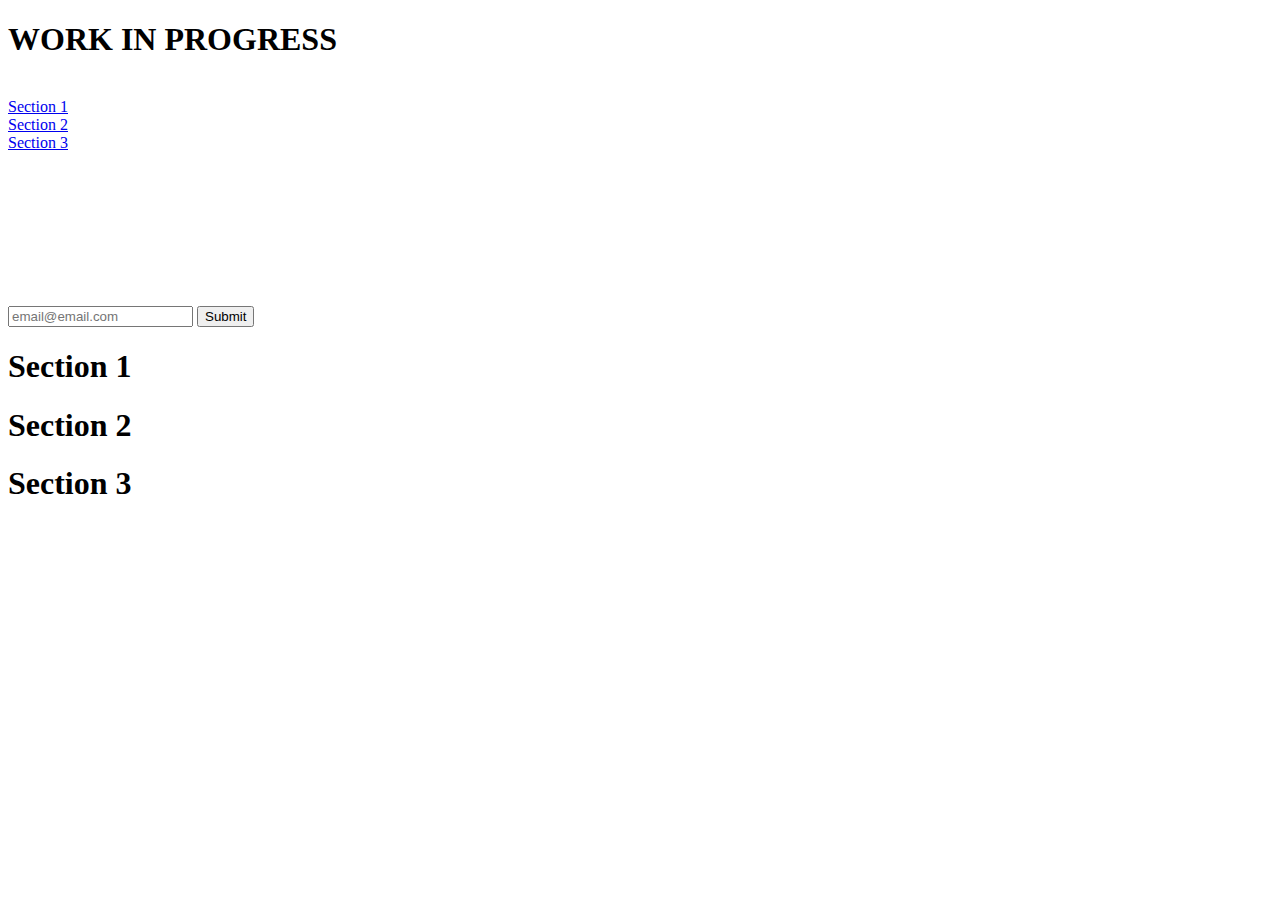
==== build-a-product-landing-page/index.html @ f0fdb681 "Making Repo for Responsive web course altogether" ====
<!DOCTYPE html>
<html lang="en">
  <head>
    <meta charset="UTF-8">
    <title>WIP Product Landing Page</title>
    <link rel="stylesheet" href="styles.css" />
  </head>
  <body>
    
    <header id="header">
        <h1>WORK IN PROGRESS</h1>
        <img id="header-img" src="" alt="">
        <nav id="nav-bar">
            <li><a class="nav-link" href="#section-1">Section 1</a></li>
            <li><a  class="nav-link" href="#section-2">Section 2</a></li>
            <li><a class="nav-link" href="#section-3"> Section 3</a></li>

        </nav>
    </header>
    <iframe src="" frameborder="0" id="video"></iframe>
    <form id="form" action="https://www.freecodecamp.com/email-submit">
        <input type="email" name="email" id="email" placeholder="email@email.com">

        <input type="submit" id="submit">
    </form>
    <section id="section-1"><h1 >Section 1</h1></section>
    <section id="section-2"><h1 id="section-1">Section 2</h1></section>
    <section id="section-3"><h1 id="section-1">Section 3</h1></section>
    

  </body>
</html>
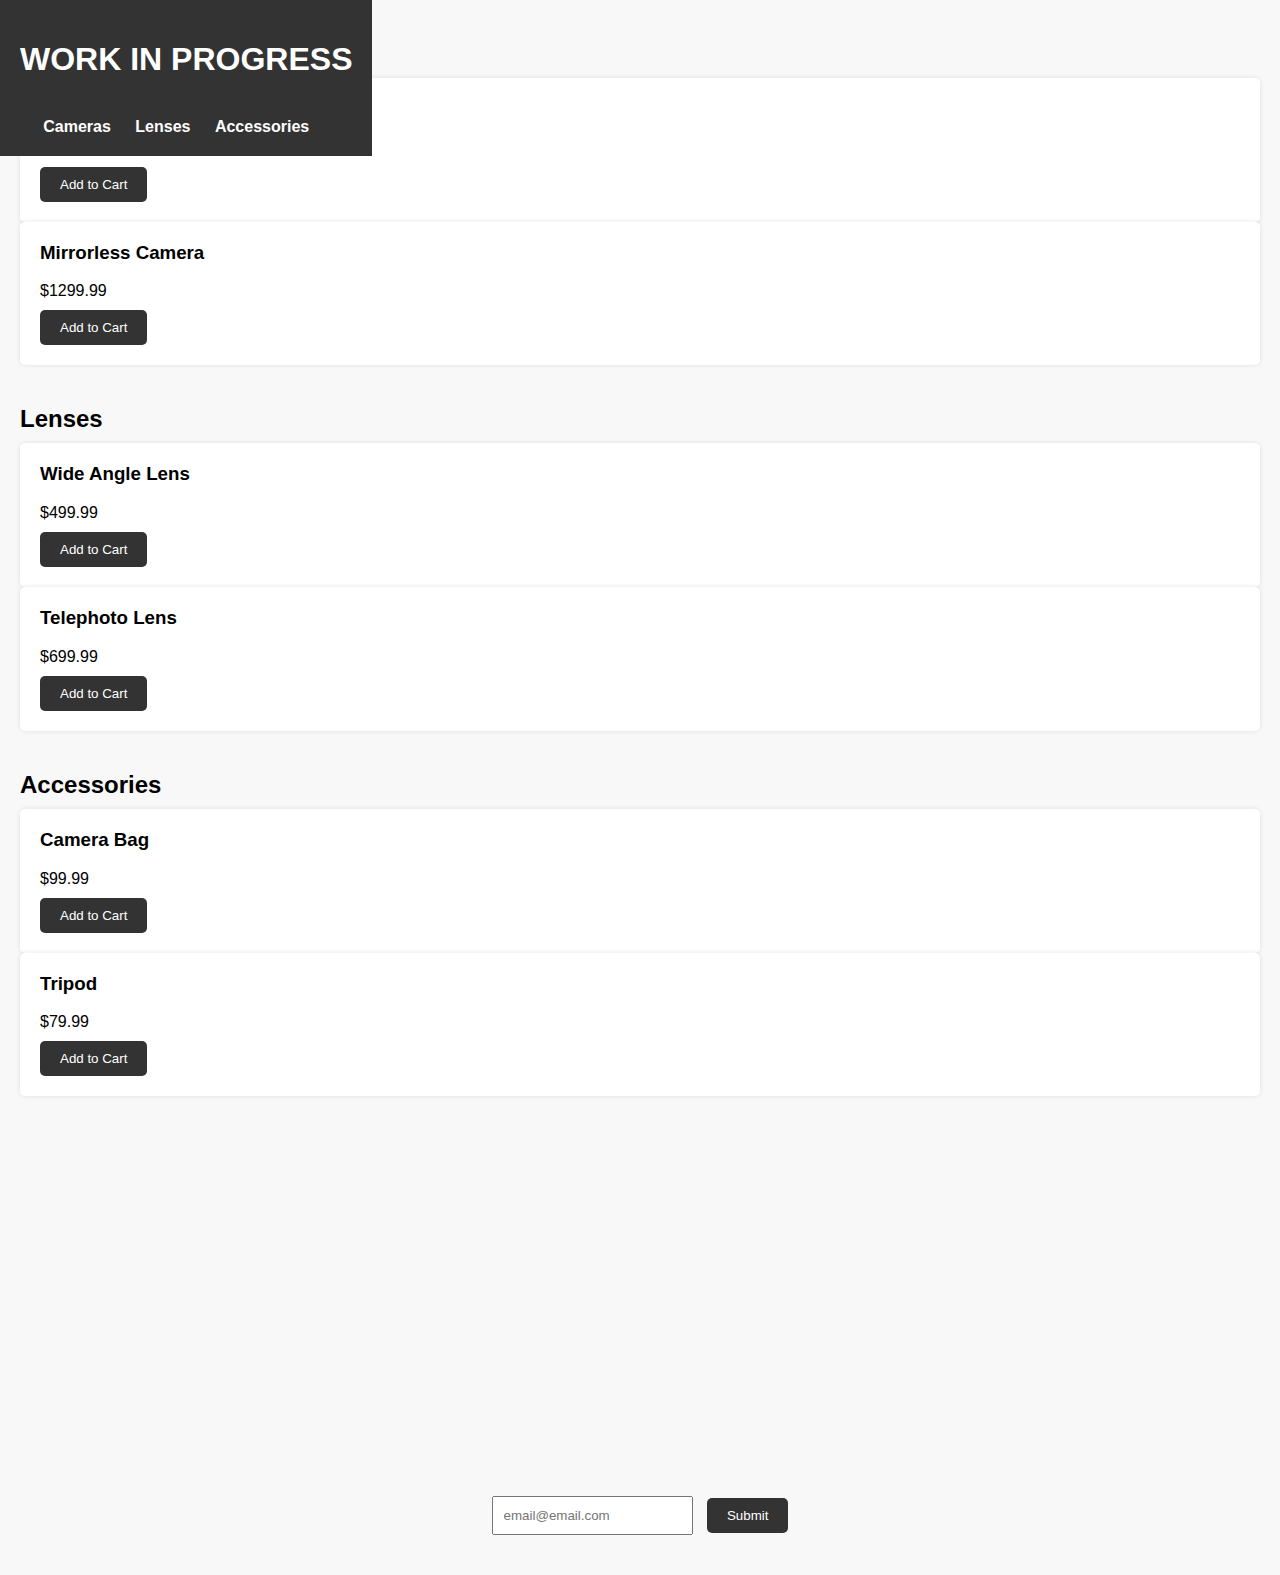
==== commit 08a9a19f: "Update styles.css for multiple projects" ====
--- a/build-a-product-landing-page/index.html
+++ b/build-a-product-landing-page/index.html
@@ -1,32 +1,77 @@
 <!DOCTYPE html>
 <html lang="en">
-  <head>
+<head>
     <meta charset="UTF-8">
+    <meta name="viewport" content="width=device-width, initial-scale=1.0">
     <title>WIP Product Landing Page</title>
-    <link rel="stylesheet" href="styles.css" />
-  </head>
-  <body>
-    
-    <header id="header">
-        <h1>WORK IN PROGRESS</h1>
-        <img id="header-img" src="" alt="">
-        <nav id="nav-bar">
-            <li><a class="nav-link" href="#section-1">Section 1</a></li>
-            <li><a  class="nav-link" href="#section-2">Section 2</a></li>
-            <li><a class="nav-link" href="#section-3"> Section 3</a></li>
+    <link rel="stylesheet" href="styles.css">
+</head>
+<body>
+<header id="header">
+    <h1>WORK IN PROGRESS</h1>
+    <img id="header-img" src="" alt="">
+    <nav id="nav-bar">
+        <li><a class="nav-link" href="#section-1">Cameras</a></li>
+        <li><a class="nav-link" href="#section-2">Lenses</a></li>
+        <li><a class="nav-link" href="#section-3">Accessories</a></li>
+    </nav>
+</header>
 
-        </nav>
-    </header>
-    <iframe src="" frameborder="0" id="video"></iframe>
-    <form id="form" action="https://www.freecodecamp.com/email-submit">
-        <input type="email" name="email" id="email" placeholder="email@email.com">
+<main>
+    <section id="section-1">
+        <h2>Cameras</h2>
+        <div class="product">
+            
+            <h3>DSLR Camera</h3>
+            <p>$999.99</p>
+            <button>Add to Cart</button>
+        </div>
+        <div class="product">
+            
+            <h3>Mirrorless Camera</h3>
+            <p>$1299.99</p>
+            <button>Add to Cart</button>
+        </div>
+    </section>
 
-        <input type="submit" id="submit">
-    </form>
-    <section id="section-1"><h1 >Section 1</h1></section>
-    <section id="section-2"><h1 id="section-1">Section 2</h1></section>
-    <section id="section-3"><h1 id="section-1">Section 3</h1></section>
-    
+    <section id="section-2">
+        <h2>Lenses</h2>
+        <div class="product">
+            
+            <h3>Wide Angle Lens</h3>
+            <p>$499.99</p>
+            <button>Add to Cart</button>
+        </div>
+        <div class="product">
+            
+            <h3>Telephoto Lens</h3>
+            <p>$699.99</p>
+            <button>Add to Cart</button>
+        </div>
+    </section>
 
-  </body>
-</html>+    <section id="section-3">
+        <h2>Accessories</h2>
+        <div class="product">
+            
+            <h3>Camera Bag</h3>
+            <p>$99.99</p>
+            <button>Add to Cart</button>
+        </div>
+        <div class="product">
+            
+            <h3>Tripod</h3>
+            <p>$79.99</p>
+            <button>Add to Cart</button>
+        </div>
+    </section>
+</main>
+
+<iframe src="" frameborder="0" id="video"></iframe>
+<form id="form" action="https://www.freecodecamp.com/email-submit">
+    <input type="email" name="email" id="email" placeholder="email@email.com">
+    <input type="submit" id="submit">
+</form>
+
+</body>
+</html>
--- a/build-a-product-landing-page/styles.css
+++ b/build-a-product-landing-page/styles.css
@@ -0,0 +1,111 @@
+@media (max-width: 1000px) {
+    li{
+        color: black;
+        display: flex
+    }
+
+}
+
+header {
+    position: fixed;
+  }
+  body {
+    font-family: Arial, sans-serif;
+    margin: 0;
+    padding: 0;
+    background-color: #f8f8f8;
+}
+
+header {
+    background-color: #333;
+    color: #fff;
+    padding: 20px;
+    text-align: center;
+}
+
+#nav-bar {
+    list-style-type: none;
+    padding: 0;
+}
+
+#nav-bar li {
+    display: inline;
+    margin-right: 20px;
+}
+
+.nav-link {
+    color: #fff;
+    text-decoration: none;
+    font-weight: bold;
+}
+
+main {
+    padding: 20px;
+}
+
+section {
+    margin-bottom: 40px;
+}
+
+h2 {
+    margin-bottom: 10px;
+}
+
+.product {
+    background-color: #fff;
+    padding: 20px;
+    border-radius: 5px;
+    box-shadow: 0 0 5px rgba(0, 0, 0, 0.1);
+}
+
+.product h3 {
+    margin-top: 0;
+}
+
+.product p {
+    margin-top: 5px;
+    margin-bottom: 10px;
+}
+
+.product button {
+    background-color: #333;
+    color: #fff;
+    padding: 10px 20px;
+    border: none;
+    border-radius: 5px;
+    cursor: pointer;
+}
+
+.product button:hover {
+    background-color: #555;
+}
+
+iframe {
+    display: block;
+    margin: 20px auto;
+    width: 80%;
+    height: 300px;
+}
+
+#form {
+    text-align: center;
+    margin-bottom: 40px;
+}
+
+#email {
+    padding: 10px;
+    margin-right: 10px;
+}
+
+#submit {
+    background-color: #333;
+    color: #fff;
+    padding: 10px 20px;
+    border: none;
+    border-radius: 5px;
+    cursor: pointer;
+}
+
+#submit:hover {
+    background-color: #555;
+}
